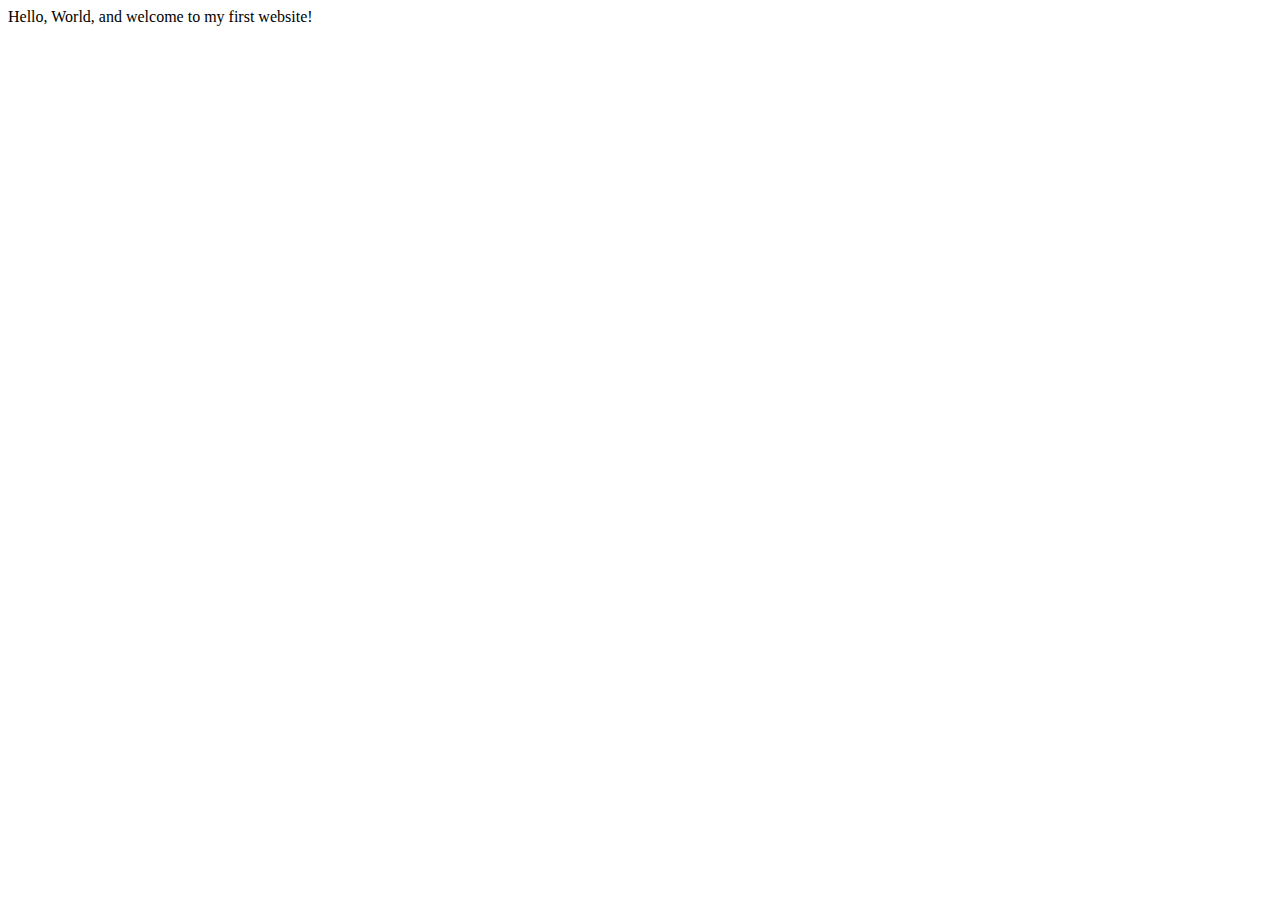
==== index.html @ a58e9791 "Create index.html" ====
<!DOCTYPE html>
<html lang="en">
    <head>
        <meta charset="utf-8">
        <meta name="viewport" content="width=device-width, initial-scale=1.0">
        <title>My First Website</title>
    </head>
    <body>
       Hello, World, and welcome to my first website!
    </body>
</html>
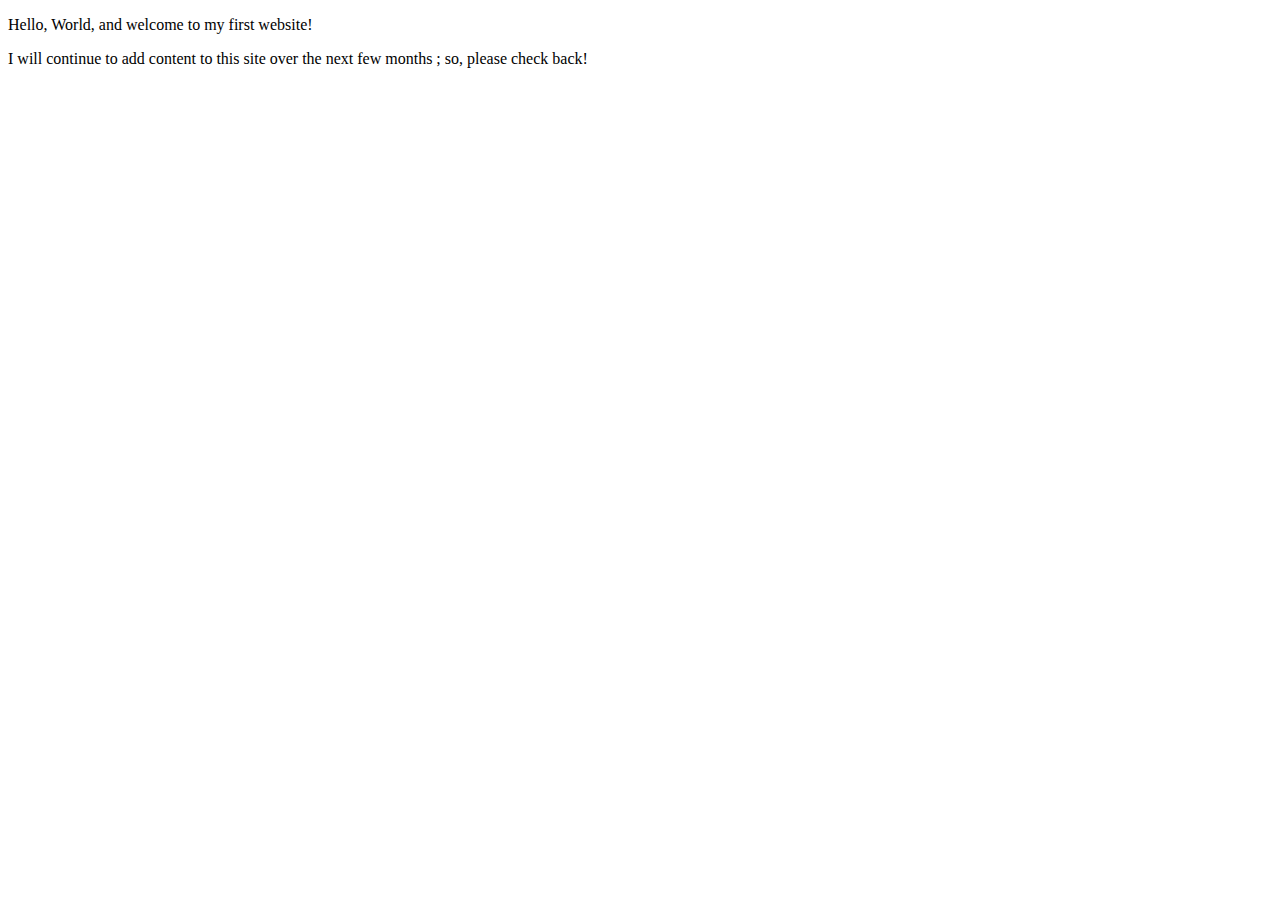
==== commit c0ebad70: "Expanded home page" ====
--- a/index.html
+++ b/index.html
@@ -3,9 +3,12 @@
     <head>
         <meta charset="utf-8">
         <meta name="viewport" content="width=device-width, initial-scale=1.0">
-        <title>My First Website</title>
+        <meta name="'author" content="Andrea Guillen-Hernandez">
+        <title>CE Truffaut | Web Developer</title>
     </head>
     <body>
-       Hello, World, and welcome to my first website!
+       <p>Hello, World, and welcome to my first website!</p>
+       <p>I will continue to add content to this site over the next few months ; so, please
+        check back! </p> 
     </body>
 </html>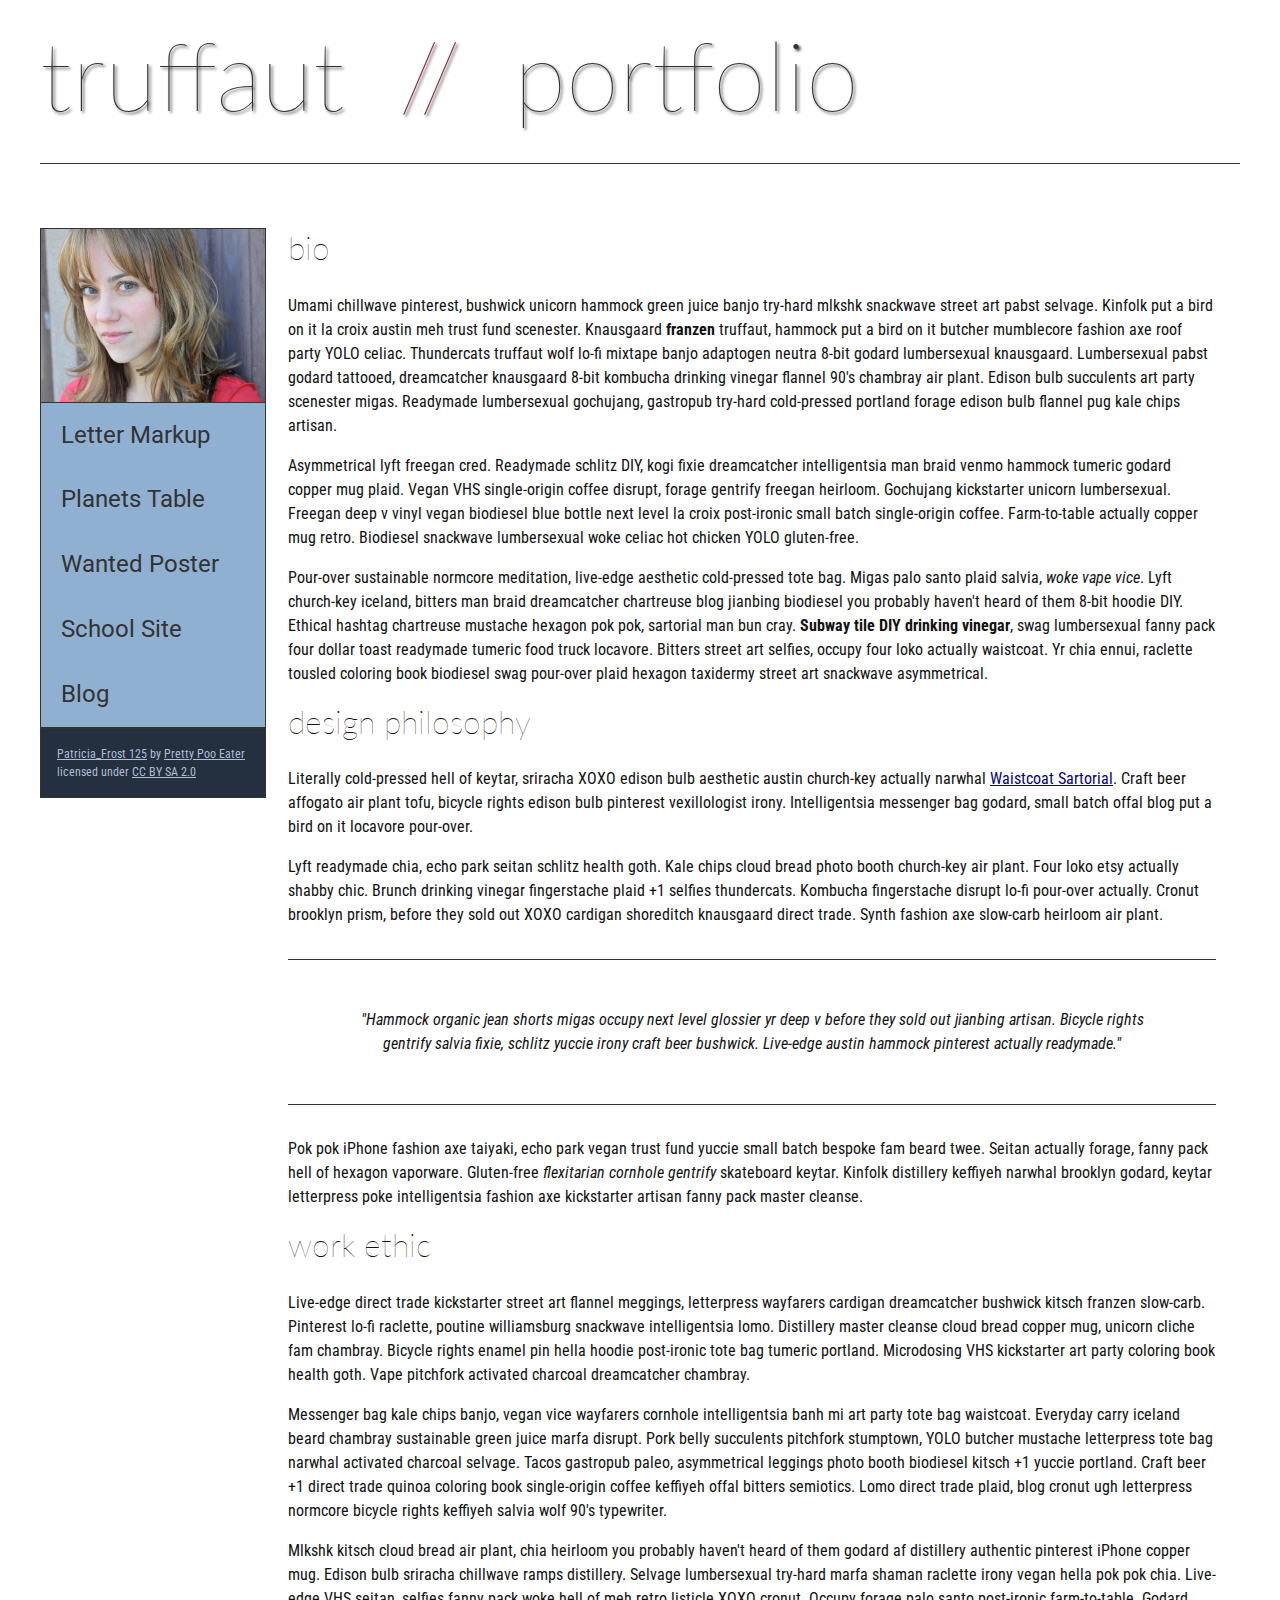
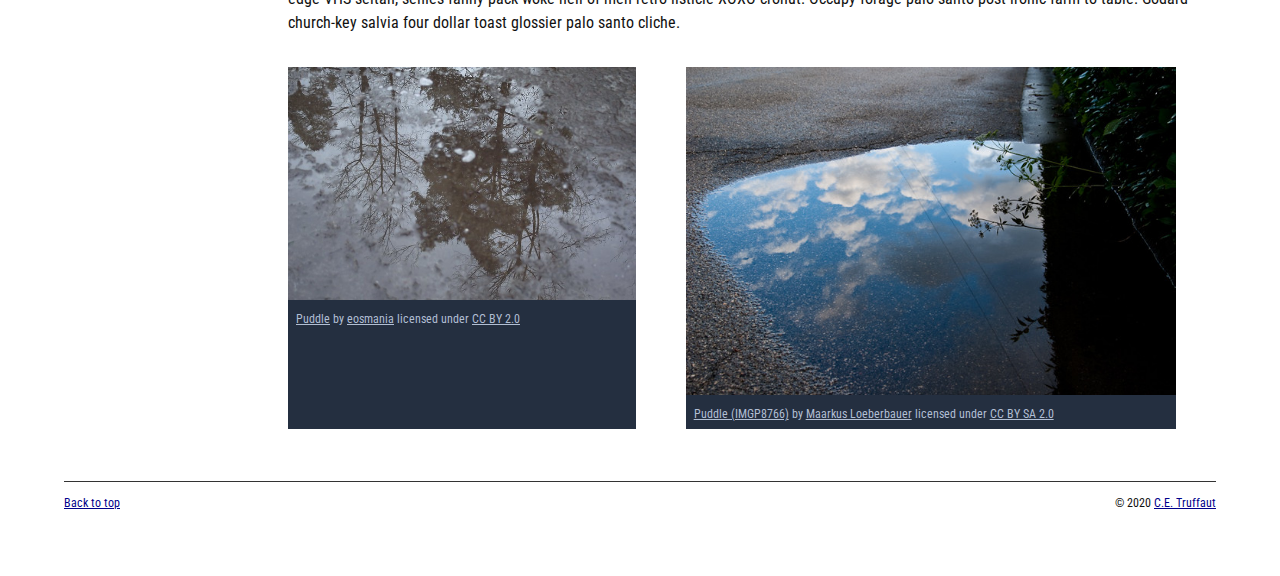
==== commit 07a44156: "Homepage Overhaul" ====
--- a/index.html
+++ b/index.html
@@ -3,12 +3,154 @@
     <head>
         <meta charset="utf-8">
         <meta name="viewport" content="width=device-width, initial-scale=1.0">
-        <meta name="'author" content="Andrea Guillen-Hernandez">
+        <meta name="author" content="John Durham">
         <title>CE Truffaut | Web Developer</title>
+        <link href="css/style.css" rel="stylesheet" type="text/css">
     </head>
-    <body>
-       <p>Hello, World, and welcome to my first website!</p>
-       <p>I will continue to add content to this site over the next few months ; so, please
-        check back! </p> 
+    
+<!-- Add an id attribute with a value of "top" to the opening body tag. -->
+    
+    <body id="top">
+        
+<!-- PAGE HEADER -->        
+        <!-- Wrap the top level heading in a header element -->
+            
+            <header>
+                <h1>truffaut&nbsp;&nbsp;<span>//</span>&nbsp;&nbsp;portfolio</h1>
+            </header>
+
+<!-- NAVIGATION BAR -->        
+        <!-- Wrap the unordered list of links in a nav element -->
+        
+        <!-- Add the image "patricia-frost-125-edited-medium.jpg" right before the opening <ul> tag of the nav. Don't forget to include an alt attribute to provide a description of the image.-->
+                <nav>
+                    <img src="images/patricia-frost-125-edited-medium.jpg" alt="image of Patricia Frost">
+                    <ul>
+                        <li><a href="letter-markup">Letter Markup</a></li>
+                        <li><a href="planets-table">Planets Table</a></li>
+                        <li><a href="wanted-poster">Wanted Poster</a></li>
+                        <li><a href="school-site">School Site</a></li>
+                        <li><a href="blog">Blog</a></li>
+                    </ul>
+                
+        
+        <!-- Before the closing </nav> tag, use a single paragraph element to wrap the image attribution (links and text) below. -->
+        
+                    <p>
+                        <a href="https://www.flickr.com/photos/littlelovemonster/2381213105/">Patricia_Frost 125</a>  by 
+                        <a href="https://www.flickr.com/photos/littlelovemonster/">Pretty Poo Eater</a> licensed under 
+                        <a href="https://creativecommons.org/licenses/by-sa/2.0/legalcode">CC BY SA 2.0</a>
+                    </p>
+
+                </nav>
+<!-- MAIN CONTENT AREA -->        
+        
+        <!-- Wrap the remaining content - EXCEPT the last two paragraphs - in a main element. -->
+        <main>
+            <section>
+                
+                <!-- SECTION -->
+                
+                    <!-- Add a section element and code its closing tag right before the closing </main> tag. -->  
+                
+                    <!-- ARTICLE 1 -->
+                
+                        <!-- Create an article. This article should contain a second-level heading and three paragraphs. -->
+                <article>
+                    
+                                <h2>bio</h2>
+                                <p>Umami chillwave pinterest, bushwick unicorn hammock green juice banjo try-hard mlkshk snackwave street art pabst selvage. Kinfolk put a bird on it la croix austin meh trust fund scenester. Knausgaard <strong>franzen</strong> truffaut, hammock put a bird on it butcher mumblecore fashion axe roof party YOLO celiac. Thundercats truffaut wolf lo-fi mixtape banjo adaptogen neutra 8-bit godard lumbersexual knausgaard. Lumbersexual pabst godard tattooed, dreamcatcher knausgaard 8-bit kombucha drinking vinegar flannel 90's chambray air plant. Edison bulb succulents art party scenester migas. Readymade lumbersexual gochujang, gastropub try-hard cold-pressed portland forage edison bulb flannel pug kale chips artisan.</p>
+                    
+                                <p>Asymmetrical lyft freegan cred. Readymade schlitz DIY, kogi fixie dreamcatcher intelligentsia man braid venmo hammock tumeric godard copper mug plaid. Vegan VHS single-origin coffee disrupt, forage gentrify freegan heirloom. Gochujang kickstarter unicorn lumbersexual. Freegan deep v vinyl vegan biodiesel blue bottle next level la croix post-ironic small batch single-origin coffee. Farm-to-table actually copper mug retro. Biodiesel snackwave lumbersexual woke celiac hot chicken YOLO gluten-free.</p>
+                    
+                                <p>Pour-over sustainable normcore meditation, live-edge aesthetic cold-pressed tote bag. Migas palo santo plaid salvia, <em>woke vape vice</em>. Lyft church-key iceland, bitters man braid dreamcatcher chartreuse blog jianbing biodiesel you probably haven't heard of them 8-bit hoodie DIY. Ethical hashtag chartreuse mustache hexagon pok pok, sartorial man bun cray. <strong>Subway tile DIY drinking vinegar</strong>, swag lumbersexual fanny pack four dollar toast readymade tumeric food truck locavore. Bitters street art selfies, occupy four loko actually waistcoat. Yr chia ennui, raclette tousled coloring book biodiesel swag pour-over plaid hexagon taxidermy street art snackwave asymmetrical.</p>
+                    
+                </article>
+                    <!-- ARTICLE 2 -->
+                <article>
+                    
+                            <!-- Create an article. This article should contain a second-level heading, three paragraphs, and a blockquote with a paragraph nested in it. -->
+                    
+                                <h2>design philosophy</h2>
+                                <p>Literally cold-pressed hell of keytar, sriracha XOXO edison bulb aesthetic austin church-key actually narwhal <a href="docs/waistcoat-sartorial.pdf" dwonload="waistcoat - sartorial" >Waistcoat Sartorial</a>. Craft beer affogato air plant tofu, bicycle rights edison bulb pinterest vexillologist irony. Intelligentsia messenger bag godard, small batch offal blog put a bird on it locavore pour-over.</p>
+                                <p>Lyft readymade chia, echo park seitan schlitz health goth. Kale chips cloud bread photo booth church-key air plant. Four loko etsy actually shabby chic. Brunch drinking vinegar fingerstache plaid +1 selfies thundercats. Kombucha fingerstache disrupt lo-fi pour-over actually. Cronut brooklyn prism, before they sold out XOXO cardigan shoreditch knausgaard direct trade. Synth fashion axe slow-carb heirloom air plant.</p>
+            <blockquote>
+                
+                                    <p>"Hammock organic jean shorts migas occupy next level glossier yr deep v before they sold out jianbing artisan. Bicycle rights gentrify salvia fixie, schlitz yuccie irony craft beer bushwick. Live-edge austin hammock pinterest actually readymade."</p>
+                        
+            </blockquote>
+                                <p>Pok pok iPhone fashion axe taiyaki, echo park vegan trust fund yuccie small batch bespoke fam beard twee. Seitan actually forage, fanny pack hell of hexagon vaporware. Gluten-free <em>flexitarian cornhole gentrify</em> skateboard keytar. Kinfolk distillery keffiyeh narwhal brooklyn godard, keytar letterpress poke intelligentsia fashion axe kickstarter artisan fanny pack master cleanse.</p>
+                    
+                </article>
+                    <!-- ARTICLE 3 -->
+                <article>
+                    
+                            <!-- Create an article. This article should contain a second-level heading and three paragraphs. -->   
+                    
+                                <h2>work ethic</h2>
+                                <p>Live-edge direct trade kickstarter street art flannel meggings, letterpress wayfarers cardigan dreamcatcher bushwick kitsch franzen slow-carb. Pinterest lo-fi raclette, poutine williamsburg snackwave intelligentsia lomo. Distillery master cleanse cloud bread copper mug, unicorn cliche fam chambray. Bicycle rights enamel pin hella hoodie post-ironic tote bag tumeric portland. Microdosing VHS kickstarter art party coloring book health goth. Vape pitchfork activated charcoal dreamcatcher chambray.</p>
+                    
+                                <p>Messenger bag kale chips banjo, vegan vice wayfarers cornhole intelligentsia banh mi art party tote bag waistcoat. Everyday carry iceland beard chambray sustainable green juice marfa disrupt. Pork belly succulents pitchfork stumptown, YOLO butcher mustache letterpress tote bag narwhal activated charcoal selvage. Tacos gastropub paleo, asymmetrical leggings photo booth biodiesel kitsch +1 yuccie portland. Craft beer +1 direct trade quinoa coloring book single-origin coffee keffiyeh offal bitters semiotics. Lomo direct trade plaid, blog cronut ugh letterpress normcore bicycle rights keffiyeh salvia wolf 90's typewriter.</p>
+                    
+                                <p>Mlkshk kitsch cloud bread air plant, chia heirloom you probably haven't heard of them godard af distillery authentic pinterest iPhone copper mug. Edison bulb sriracha chillwave ramps distillery. Selvage lumbersexual try-hard marfa shaman raclette irony vegan hella pok pok chia. Live-edge VHS seitan, selfies fanny pack woke hell of meh retro listicle XOXO cronut. Occupy forage palo santo post-ironic farm-to-table. Godard church-key salvia four dollar toast glossier palo santo cliche.</p>
+                    
+                </article>
+                <!-- ASIDE -->
+                
+                    <!-- Create an image bar using an aside element. The aside element should contain two figures.-->
+                    <aside>
+                        
+                            <!-- FIGURE 1 -->
+                    <figure class="fig-1">
+                        
+                                    <!-- Create a figure and apply a class attribute to the opening tag with the value of "fig-1". This figure should contain an image and a figcaption. The figcaption should contain the image attribution (links and text below) imediately after the image. -->      
+                                        <img src="images/puddle-1-medium.jpg" alt="a glorious puddle">
+                                        <!-- Add the image "puddle-1-medium.jpg" to the figure. Don't forget to also include an alt attribute to provide a description of the image. -->
+                                        
+                                        <!-- Use a single figcaption element to wrap the image attribution (text and links below). -->
+                        <figcaption>
+                            
+                                            <a href="https://www.flickr.com/photos/eosmaiajohanna/16418452630/">Puddle</a> by 
+                                            <a href="https://www.flickr.com/photos/eosmaiajohanna/">eosmania</a> licensed under 
+                                            <a href="https://creativecommons.org/licenses/by/2.0/legalcode">CC BY 2.0</a>
+                    
+                        </figcaption>
+                    </figure>
+                            <!-- FIGURE 2 -->
+                    <figure class="fig- 2">
+                        
+                                    <!-- Create a figure and apply a class attribute to the opening tag with the value of "fig-2". -->
+                                        
+                                        <!-- Add the image "puddle-2-medium.jpg" to the figure. Don't forget to also include an alt attribute to provide a description of the image. -->
+                                        <img src="images/puddle-2-medium.jpg" alt="a splashable hoppable puddle" >
+                                        <!-- Use a single figcaption element to wrap the image attribution (text and links below). --> 
+                                        <figcaption>
+                                                
+                                            <a href="https://www.flickr.com/photos/markusloeberbauer/4699136830/">Puddle (IMGP8766)</a> by 
+                                            <a href="https://www.flickr.com/photos/markusloeberbauer/">Maarkus Loeberbauer</a> licensed under 
+                                            <a href="https://creativecommons.org/licenses/by-sa/2.0/legalcode">CC BY SA 2.0</a>
+                                       
+                                        </figcaption>
+                    </figure> 
+                    </aside>
+        <!-- FOOTER -->                        
+                
+                <!-- After the closing </main> tag, wrap the two remaining paragraphs in a footer element. -->    
+         
+                    <!-- To the opening tag of the first paragraph in the footer, add a class attribute with the value of "return" -->
+                
+                    <!-- Create a link using the text "Back to top" that returns the user to the top of the page when clicked. -->
+                
+                    <!-- To the opening tag of the second paragraph in the footer, add a class attribute with the value of "copyright". -->   
+                
+                    <!-- Using the text "C.E. Truffaut" create an email hyperlink for the email address "ce.truffaut@cwu.edu". --> 
+                
+            </section>
+        </main>
+           <footer>
+                <p class="return"><a href="#top">Back to top</a></p>
+                <p class="copyright">&copy; 2020 <a href="mailto:ce.truffaut@cwu.edu">C.E. Truffaut</a></p>
+           </footer>
+        
     </body>
 </html>--- a/css/style.css
+++ b/css/style.css
@@ -0,0 +1,238 @@
+/* || General Setup */
+
+@import url('https://fonts.googleapis.com/css?family=Lato:400,400i,900,900i|Roboto+Condensed:400,400i,700|Roboto:400,400i,900|Shadows+Into+Light');
+
+html {
+    margin: 0;
+    padding: 0;
+    font-size: 16px;
+    background-color: #FFFFFF;
+}
+
+body {
+    max-width:1200px;
+    margin:0 auto;
+    padding:1rem 2rem;    
+    color:#111;
+    font-family: 'Roboto Condensed', sans-serif;
+       
+} 
+
+header {
+    border-bottom: .0625rem solid #333;
+    margin-bottom:4rem;
+    padding-bottom:2rem;
+  
+}
+ 
+h1 {
+    font-size: 6rem;
+    font-weight:100;
+    color: #333;
+    font-family: Lato, sans-serif;
+    text-shadow:2px 2px 3px #333;      
+    margin:0;
+}
+
+h1 span {
+    color:#8C2B3F;
+}
+
+h2 {
+    
+    font-size:2rem;
+    margin-top:0;
+    font-weight:100;
+    font-family:'Lato', sans-serif;
+    
+}
+
+p, li {
+  font-size: 1rem;
+  line-height: 1.5;
+}
+
+blockquote {
+    
+    border-top:.0625rem solid #333;
+    border-bottom:.0625rem solid #333;
+    margin:2rem 0;
+    padding:2rem 4rem;
+    text-align:center;
+    font-style:italic;
+}
+
+nav {
+      float:left;
+      display: flex;
+      flex-wrap:wrap;
+      flex-direction: column;
+      width:14rem;
+      border:.0625rem solid #333;
+      background-color:#8FB0D0;
+      position:absolute;
+}
+
+nav img {
+    width:100%;
+    border-bottom:.0625rem solid #333;
+}
+
+nav p {
+    margin:0;
+    padding:1rem;
+    font-size:.75rem;
+    background-color:#242F40;
+    color:#B1BED3;
+    border-top:.0625rem solid #333;
+}
+
+nav p a {
+    
+    color:#B1BED3;
+}
+
+nav p a:hover,
+figcaption a:hover {
+    color:#495F83;
+    text-decoration:none;
+}
+
+nav ul {
+    border-bottom:.0625rem solid #333;
+    list-style-type:none;
+    margin:0;
+    padding:0;
+}
+
+nav ul a {
+    display: block;
+    font-size: 1.5rem;
+    line-height: 1.7;
+    padding:.75rem 1.25rem;
+    text-decoration: none;
+    color: #333;
+    font-family:'Roboto', sans-serif;
+}
+
+nav :nth-child(2) {
+    margin-top:0;
+}
+
+nav a:hover {
+  color:#FFF;
+    background-color:#333;
+}
+
+nav a:active {
+    color:#FFF;
+    font-style: italic;
+    background-color:#333;
+}
+
+/* || main layout */
+
+main {
+    padding-left:2%;
+    padding-right:2%;
+    margin-left:14rem;
+}
+
+section {
+    margin-bottom:.5%;
+}
+
+aside {
+    display:flex;
+}
+
+figure {
+    
+    background-color:#242F40;
+}
+
+/* || Media */
+
+.fig-1 {
+    
+    width:49%;
+    margin-left:0;
+    margin-right:1%;
+}
+
+.fig-2 {
+    
+    width:49%;
+    margin-right:0;
+    margin-left:1%;
+}
+
+figure img {
+  width: 100%;
+  margin:0;   
+}
+
+figcaption {
+    font-size:.75rem;
+    padding:.5rem;
+    margin:0;
+    background-color:#242F40;
+    color:#B1BED3;
+}
+
+figcaption a {
+    
+    font-size:.75rem;
+    color:#B1BED3;
+}
+
+figure video,
+figure iframe {
+    border:none;
+    background-color:#000;
+}
+
+/* || Written Content */
+
+article {
+  margin:0;
+}
+
+article>p {
+  margin-top:0;
+}
+
+article>p>a {
+    
+    color:darkblue;
+}
+
+/* || Footer Layout */
+
+footer {
+    clear:both;
+    overflow:auto;
+    margin:3% 2%;
+    border-top: 1px solid #333;
+}
+
+.copyright {
+    font-size:.75rem;
+    text-align:right;
+}
+
+footer a {
+    font-size:.75rem;
+    color:darkblue;
+}
+
+article p a:hover,
+footer a:hover {
+  text-decoration:none;
+  color:#495F83;
+}
+
+.return {
+    font-size:.75rem;
+    float:left;
+}